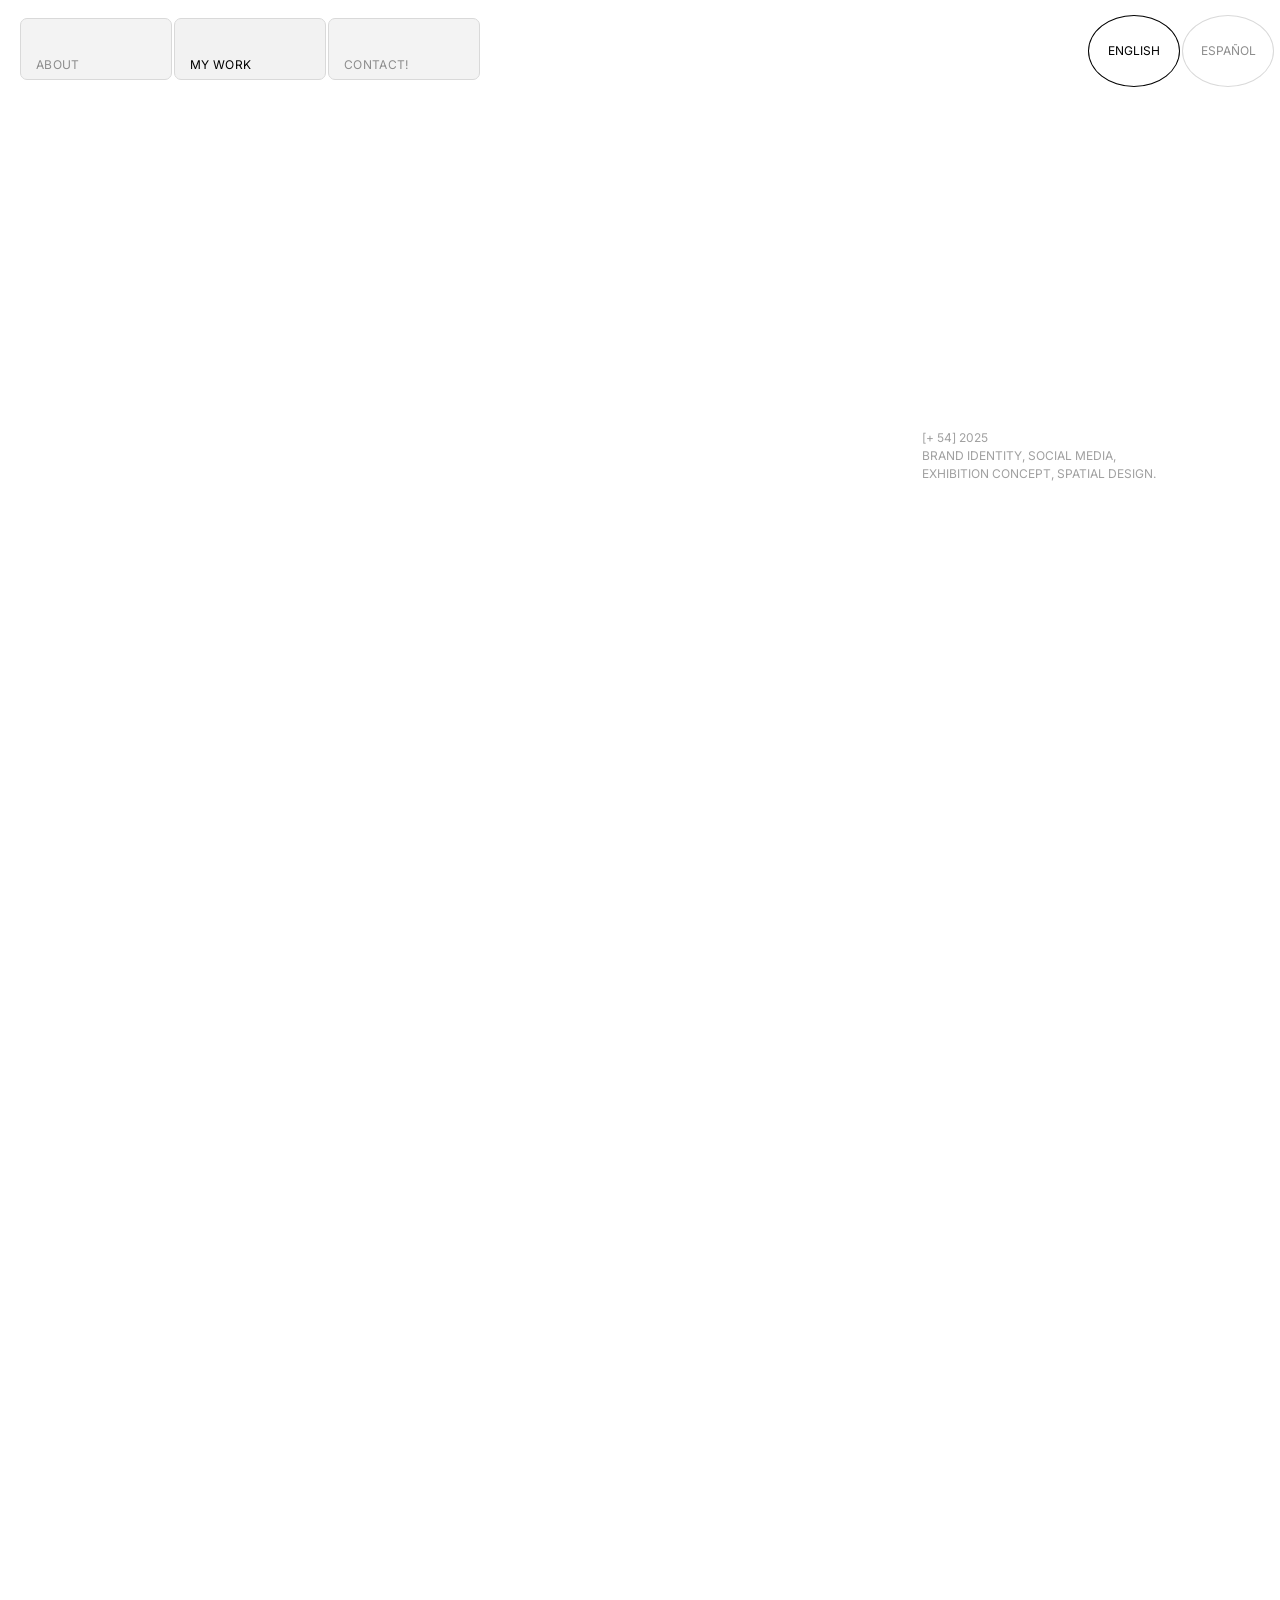
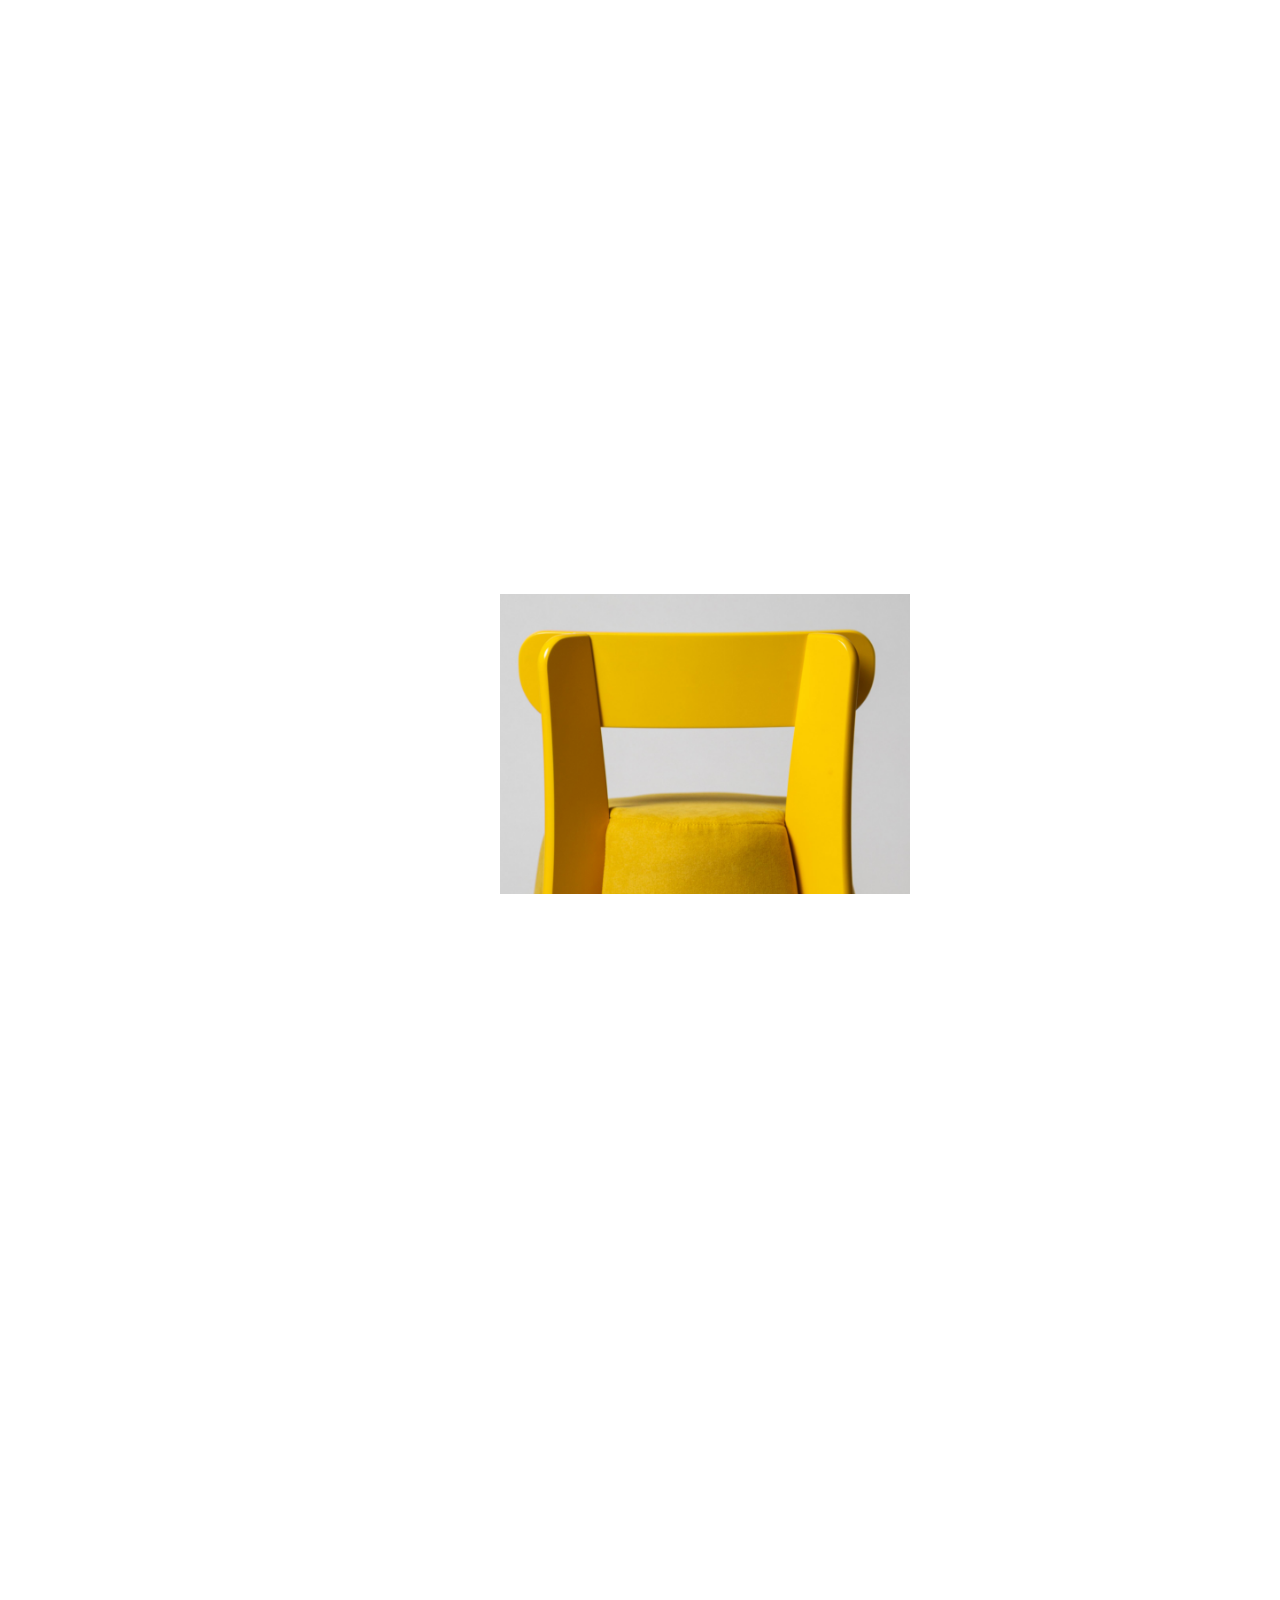
==== index.html @ 95187485 "Update index.html" ====
<!DOCTYPE html>
<html lang="es">
<head>
  <meta charset="UTF-8">
  <meta name="viewport" content="width=device-width, initial-scale=1.0">
  <title>FRANCINA´S PORTFOLIO</title>

  <link rel="stylesheet" href="css/styles.css">
  <link rel="stylesheet" href="css/cv.css">
  <link href="https://fonts.googleapis.com/css2?family=Inter:wght@300;400;500;600;700&display=swap" rel="stylesheet">
</head>

<body>

<div class="frame"></div>
<div class="grid-overlay"></div>

<div id="fixedText"></div>
<!-- NAV -->
<header class="navbar">
  <nav class="side-nav">
    <div class="menu">
     <a href="about.html" data-i18n="nav_about">about</a>
      <a href="index.html" class="active" data-i18n="nav_work">my work</a>
     <a href="contact.html" data-i18n="nav_contact">contact!</a>
    </div>

    <div class="top-controls">
      <div class="language-selector-text">
        <span class="lang-option active" data-lang="en">english</span>
        <span class="lang-option" data-lang="es">español</span>
      </div>
    </div>
  </nav>
</header>

<!-- PROJECTS -->
<section class="projects-container">


  <!-- PROYECTO 1 -->
  <a href="about/projects/proyecto3.html" class="project-link">
    <div class="project">
      <video class="video-hover" src="about/img/portada3.mp4" muted loop playsinline></video>
      <div class="project-text">
        <p class="project-title" data-i18n="project1_title">+54</p>
        <p class="project-meta" data-i18n="project1_meta_1">Brand Identity, Social Media,</p>
        <p class="project-meta" data-i18n="project1_meta_2">Exhibition Concept, Spatial Design.</p>

      </div>
    </div>
  </a>

  <!-- PROYECTO 2 -->
  <a href="about/projects/proyecto2.html" class="project-link">
    <div class="project">
      <video class="video-hover" src="about/img/portada2A.mp4" muted loop playsinline ></video>
      <div class="project-text">
        <p class="project-title" data-i18n="project2_title">[ SAPROBIO ]</p>
        <p class="project-meta" data-i18n="project2_meta_1">Immersive experience, Animation,</p>
        <p class="project-meta" data-i18n="project2_meta_2">Visuals.</p>

      </div>
    </div>
  </a>

  <!-- PROYECTO 3 -->
  <a href="about/projects/proyecto1.html" class="project-link">
    <div class="project">
      <video class="video-hover" src="about/img/portada1.mp4"muted loop playsinline preload="none"></video>
      <div class="project-text">
        <p class="project-title" data-i18n="project3_title"> [ Cero al infinito ]</p>
        <p class="project-meta" data-i18n="project3_meta_1">Brand Identity, Social Media,</p>
        <p class="project-meta" data-i18n="project3_meta_2">Exhibition Concept, Spatial Design.</p>
  
      </div>
    </div>
  </a>

  <!-- PROYECTO 4 -->
  <a href="about/projects/proyecto4.html" class="project-link">
    <div class="project">
      <video class="video-hover" src="about/img/portada4.mp4" muted loop playsinline preload="none"></video>
      <div class="project-text">
        <p class="project-title" data-i18n="project4_title">Mut4ante mentiroso</p>
        <p class="project-meta" data-i18n="project4_meta_1">Editorial Design, Visual Narrative.</p>

      </div>
    </div>
  </a>

  <!-- PROYECTO 5 -->
  <a href="about/projects/proyecto6.html" class="project-link">
    <div class="project">
      <video class="video-hover" src="about/img/portada6A.mp4" muted loop playsinline ></video>
      <div class="project-text">
        <p class="project-title" data-i18n="project5_title">persecuta</p>
        <p class="project-meta" data-i18n="project5_meta_1">Live Visuals</p>
       
      </div>
    </div>
  </a>

  <!-- PROYECTO 6 -->
  <a href="about/projects/proyecto5.html" class="project-link">
    <div class="project">
      <img class="media-hover" src="about/img/portada5.jpg" alt="Silla Encuentro">
      <div class="project-text">
        <p class="project-title" data-i18n="project6_title">ENCUENTRO CHAIR</p>
        <p class="project-meta" data-i18n="project6_meta_1">Furniture Design.</p>
   
      </div>
    </div>
  </a>

  <!-- PROYECTO 7 -->
  <a href="about/projects/proyecto7.html" class="project-link">
    <div class="project">
      <video class="video-hover" src="about/img/portada7A.mp4" muted loop playsinline preload="none"></video>
      <div class="project-text">
        <p class="project-title" data-i18n="project7_title">IA expermientation</p>
        <p class="project-meta" data-i18n="project7_meta_1">Composition and IA expermientation.</p>
        <p class="project-meta" data-i18n="project7_meta_2">Composition and IA expermientation.</p>
 
      </div>
    </div>
  </a>

  <!-- PROYECTO fantasma -->
  <a href="about/projects/proyecto7.html" class="project-link">
    <div class="project">
      <video class="video-hover" src="img/portada3.mp4" muted loop playsinline preload="none"></video>
    </div>
  </a>

</section>

<!-- JS -->
<script src="js/main.js"></script>
<script src="js/traduccion.js"></script>

<script>
document.addEventListener("keydown", (e) => {
  if (e.key === "g") {
    document.body.classList.toggle("no-grid");
  }
});
</script>

<div class="blur-overlay"></div>

</body>
</html>
---- css/styles.css ----
body {
  margin: 0;
  font-family: Arial, Helvetica, sans-serif;
  cursor: none;
  background:gradient #f8f8f8;


  
  
}

/* ================= NAV ================= */

.side-nav {
  position: fixed;
  left: 20px;
  top: 40px;
  display: flex;
  flex-direction: column;
  justify-content: space-between;
  height: 500vh;
}

.lang p {
  border: 1px dashed black;
  padding: 5px 10px;
  margin-bottom: 5px;
  font-size: 14px;
}

/* MENU */

.menu {
  position: fixed;
  top: 18px;
  left: 20px;
  display: flex;
  flex-direction: row;
  gap: 2px;
  z-index: 2000;

}

.menu a {
  display: flex;
  align-items: flex-end;
  justify-content: flex-start;
  width: 120px;
  min-height: 40px;
  padding: 10px 15px;
  text-decoration: none;
  font-size: 12px;
  text-transform: uppercase;
  letter-spacing: 0.3px;
  color: #8d8d8d;
  background-color: #f2f2f2de;
  border: 1px solid #d9d9d9;
  border-radius: 7px;
  transition: all 0.3s ease;

}

.menu a.active {
  background-color: #f2f2f2;
  color: #000;
}

.menu a:hover {
  color: #000;
}




/* ================= PROJECTS ================= */

.projects-stack {
  position: relative;
  height: auto;


}

.project-link,
.project-link * {
  text-decoration: none !important;
  display: block;
  
}

.project {
  position: relative; /* 👈 importante */
  top: 30vh;
  width: 40%;
  margin: 0 auto 20vh auto;
  overflow: visible;
  margin-left: 500px;
}


.project video,
.project img {
  width: 80%;
  display: block;
  object-fit: cover;
}


.project-text {
  position: absolute;
  top: 50%;
  left: 90%;
  transform: translateY(-50%);
  margin-left: 10px;
  width: 300px;
  line-height: 0.1;

  opacity: 0;
  filter: blur(0px);

  transition: 
    opacity 0.2s ease,
    filter 0.2s ease;
    
}

/* CONTENEDOR FIJO DE TEXTO */

.fixed-project-text {
  position: fixed;
  top: 50%;
  right: 100px;
  transform: translateY(-50%);
  width: 20px;
  text-align: center;
  opacity: 1;

  transition: opacity 0.1s ease, filter 0.1s ease;
  pointer-events: none;


}

.project-title {
  color: #a0a0a0;
  font-size: 12px;
  text-transform: uppercase;
  font-weight: 400;


}

.project-meta {
  color: #a0a0a0;
  margin-bottom: 0px;
  font-size: 12px;
  text-transform: uppercase;

  
}

.project-date {
  color: #a0a0a0;
  font-size: 14px;
  font-weight: 400;
  margin-top: 10px;


}

#fixedText {
  position: fixed;
  top: 50%;
  left: 72%;
  transform: translateY(-50%);
  width: 500px;

  pointer-events: none;

  opacity: 0;
  filter: blur(10px);
  transition: opacity 0.4s ease, filter 0.4s ease;
  line-height: 0.5; /* 👈 interlineado */
  
  
}

.project:hover img,
.project:hover video
 {
  outline: 2px solid rgb(208, 207, 207);
  
}


/* ================= MOBILE ================= */

@media (max-width: 600px) {


    /* NAVBAR */
    .menu {
      left: 10px;
      right: 10px;
   
      align-items: center;
      padding: 0;

      
      
    }
  
  .menu a {
  display: flex;
  align-items: flex-end;
  justify-content: flex-start;
  width: 100px;
  min-height: 40px;
  padding: 10px 30px 10px 20px;
  text-decoration: none;
  font-size: 12px;
  letter-spacing: 0.3px;
  color: #8d8d8d;
  background-color: #f2f2f2de;
  border: 1px solid #d9d9d9;
  border-radius: 7px;
  transition: all 0.3s ease;

}



    .project {
      width: 70%;
      margin-left: 90px;
      margin-top: 10px;
    }
  
    .project-text {
      position: relative;      /* 🔥 deja de ser absolute */
      top: auto;
      left: auto;
      transform: none;
      margin: 10px 0 0 0;      /* espacio debajo de la imagen */
      width: 100%;
      line-height: 0.5;
    }
  
    #fixedText {
      position: fixed;
      top: 60%;
      left: 50%;                 /* 👈 lo llevamos al centro */
      transform: translate(-50%, -50%);  /* 👈 lo compensamos */
      width: 320px;
    
      pointer-events: none;
    
      opacity: 0;
      filter: blur(10px);
      transition: opacity 0.4s ease, filter 0.4s ease;
    
      line-height: 0.5; /* 👈 recomiendo subirlo */
      text-align: center; /* 👈 centra el texto interno */
    }
    .project:hover .project-text {
      transform: none;
    }


  .project-title {
    color: #a0a0a0;
    text-transform: uppercase;
    margin-bottom: 6px;
    font-size: 12px;
  }
  
  .project-meta {
    color: #a0a0a0;
    margin-bottom: 0px;
    font-size: 12px;
  }
  
  .project-date {
    color: #a0a0a0;
    text-transform: lowercase;
    font-size: 12px;
  }
}



/* ================= CURSOR ================= */

.star {
  position: fixed;
  pointer-events: none;
  font-size: 20px;
  color: #000;
  transform: translate(-50%, -50%);
  transition: all 0.5s ease;
}

/* ================= CONTACT ================= */

.contact-container {
  display: flex;
  flex-direction: column;
  align-items: center;
  justify-content: center;
  min-height: 90vh;
  gap: 5px;
  font-family: Arial, Helvetica, sans-serif;
  font-weight: 400;

}

.contact-link {
  color: #9d9c9c;
  font-size: 20px;
  text-decoration: none;
  text-transform: uppercase;
}

.contact-link:hover {
  color: #000;
}


@media (max-width: 600px) {
  .contact-link {
    color: #9d9c9c;
    font-size: 14px;
    text-decoration: none;
  }

  .contact-container {
    display: flex;
    flex-direction: column;
    align-items: center;
    justify-content: center;
    min-height: 90vh;
    gap: 2px;
    font-family: Arial, Helvetica, sans-serif;
    font-weight: 400;
    
  
  }
}




/* ── TOP RIGHT LANGUAGE ── */



/* CÍRCULOS */
.lang-option {
  width: 100px;            /* igual a min-height del menu */
  height: 70px;
  display: flex;
  align-items: center;
  justify-content: center;
  font-size: 12px;
  text-transform: uppercase;

  color: #8d8d8d;
  background-color: #ffffffde;
  border: 1px solid #d9d9d9;
  border-radius: 50%;

  cursor: pointer;
  transition: all 0.3s ease;

}

/* HOVER */
.lang-option:hover {
  color: #000;
  border-color: #000;


}

/* ACTIVO */
.lang-option.active {
  color: #000;
  background-color: #ffffff;
    border-color: #000;

  
}


  .language-selector-text {
    position: fixed !important;

    right: 6px;
    top: 15px;
    
    display: flex !important;
    flex-direction: row !important;   /* 👈 ahora en fila */
    align-items: center;
    gap: 2px;

    z-index: 5000;
  }

  .lang-option {
    width: 90px;
    height: 70px;
    border-radius: 50%;
  }






  
  @media (max-width: 600px) {

  .lang-option {
    width: 100px;            /* igual a min-height del menu */
    height: 70px;
    display: flex;
    align-items: center;
    justify-content: center;
    font-size: 12px;
    text-transform: uppercase;
  
    color: #8d8d8d;
    background-color: #ffffffde;
    border: 1px solid #d9d9d9;
    border-radius: 50%;
  
    cursor: pointer;
    transition: all 0.3s ease;
  
  }
  
  /* HOVER */
  .lang-option:hover {
    color: #000;
    border-color:  #d9d9d9;
  
  
  }
  
  /* ACTIVO */
  .lang-option.active {
    color: #000;
    background-color: #ffffff;
      border-color: #000;
  
    
  }
  
  
    .language-selector-text {
      position: fixed !important;
  
      right: 6px;   /* ← podés modificar distancia al borde derecho */
      bottom: 6px;  /* ← podés modificar distancia al borde inferior */
  
      top: auto !important;
      
      display: flex !important;
      flex-direction: column !important;  /* 👈 vertical real */
      align-items: center;
      gap: 2px;
  
      z-index: 5000;
    }
  
    .lang-option {
      width: 80px;
      height: 60px;
      border-radius: 50%;
    }
  }
---- css/cv.css ----
/* =========================
   HERO SECTION
========================= */

.hola {
  max-width: 1400px;
  margin-left: 70px;
  margin-top: 180px;
  line-height: 1.2;
  font-size: 50px;
}

.hola p {
  margin-bottom: 1.5rem;
}


/* =========================
   RESET TIPOGRÁFICO
========================= */

/* =========================
   BASE TIPOGRÁFICA
========================= */

body {
  font-family: 'Inter', sans-serif;
  font-size: 12px;      /* 👈 antes era 14px */
  line-height: 0.7;     /* 👈 interlineado más compacto */
}


/* =========================
   CONTENEDOR
========================= */

.container {
  margin-top: 90px;
  margin-left: 70px; /* mismo punto que el hero */
  max-width: 1050px;

}




/* =========================
   SECCIONES
========================= */

.section {
  display: grid;
  grid-template-columns: 300px 1fr; /* reducimos columna izquierda */
  column-gap: 60px;
  margin-bottom: 50px;  
}

.section-title {
  color: #a0a0a0;
  letter-spacing: 0.5px;
  text-transform:uppercase;
}

.section-content p {
  margin-bottom: 6px;
}

.strong {
  margin-top: -1px;
  color: #000000;
  text-decoration: underline;
}

/* =========================
   📱 MOBILE
========================= */

@media (max-width: 600px) {

  body {
    font-size: 12px;
    line-height: 1.2;
  }

  .hola {
    margin-left: 0;
    margin-top: 150px;
    padding: 0 24px;
    max-width: 100%;
    font-size: 12px;
    
    
  }

  .container {
    margin-left: 0;
    margin-top: 100px;
    padding: 0 50px;
    max-width: 110%;
    
  }

  .section {
    grid-template-columns: 140px 1fr; 
    column-gap: 0;
    row-gap: 10px;
    margin-bottom: 40px;
    
  }

  .section-title {
    margin-bottom: 8px;
    margin-left: -20px;



  }
}
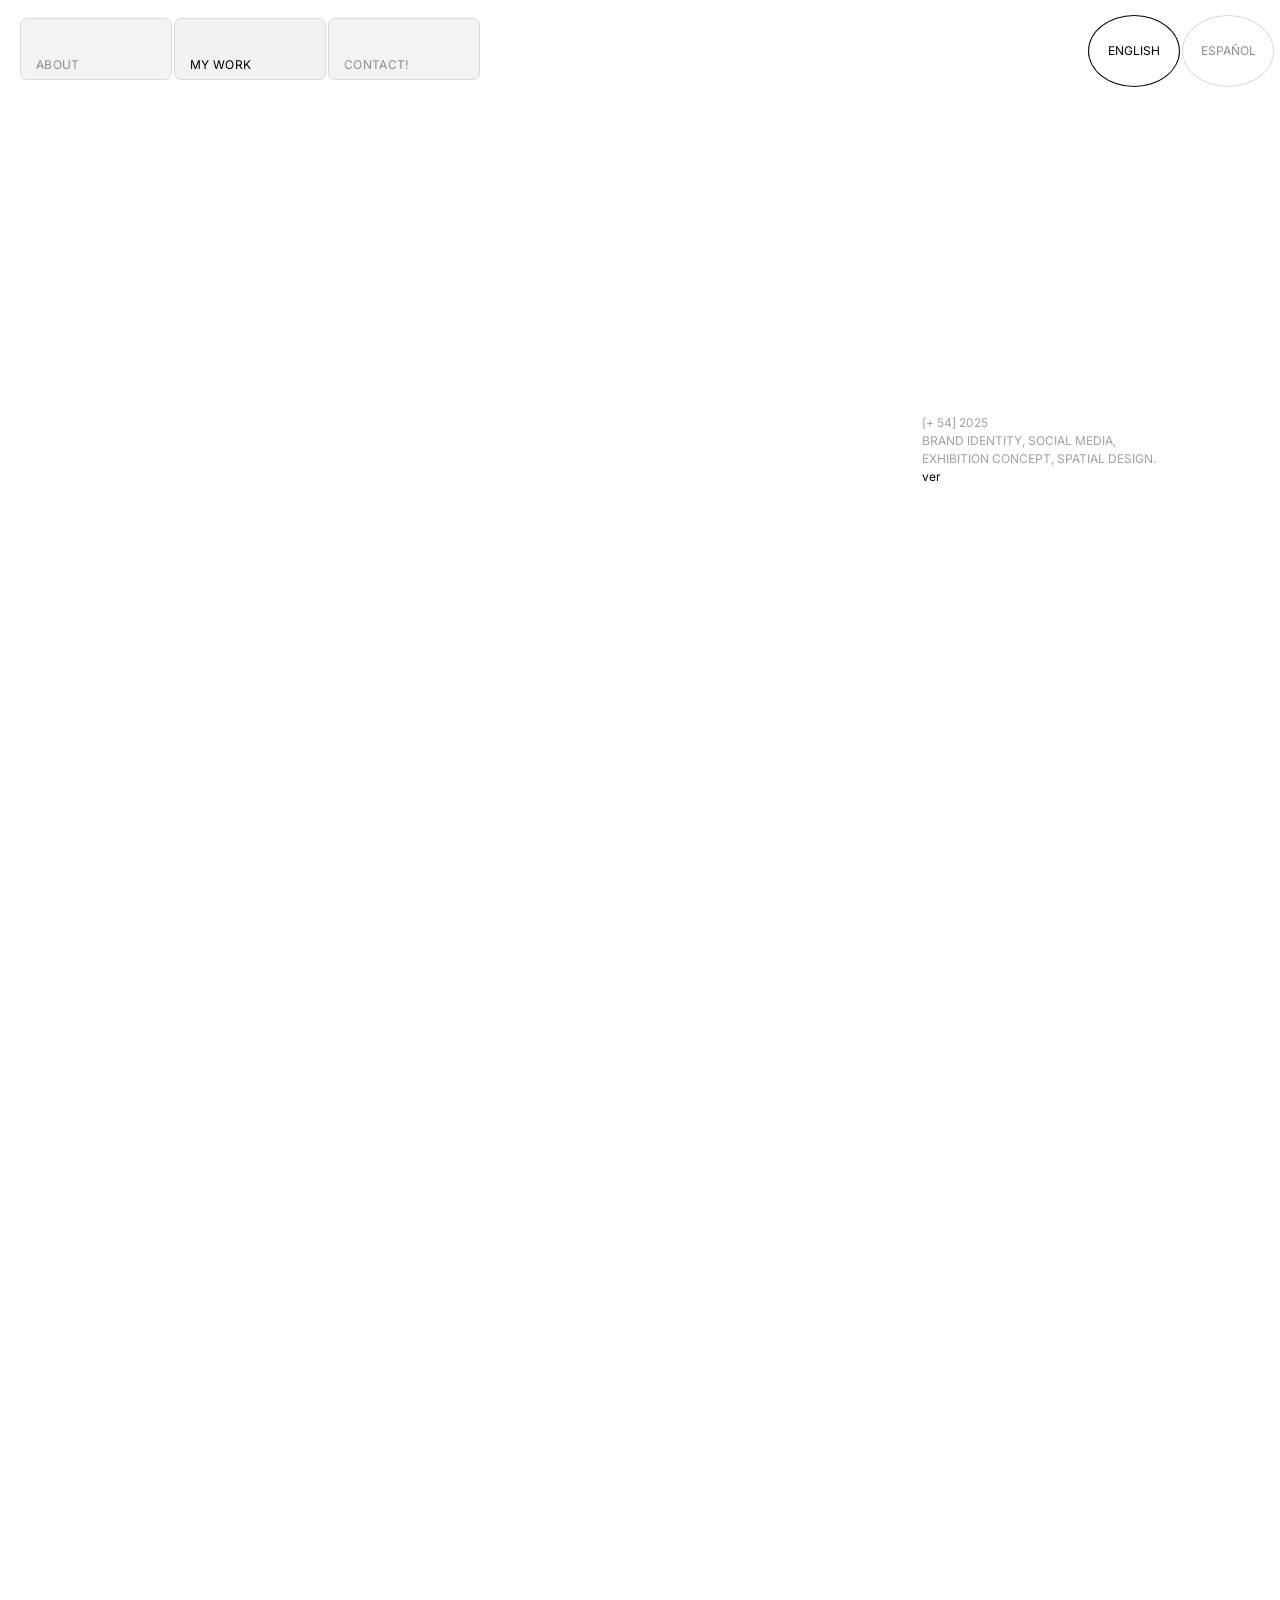
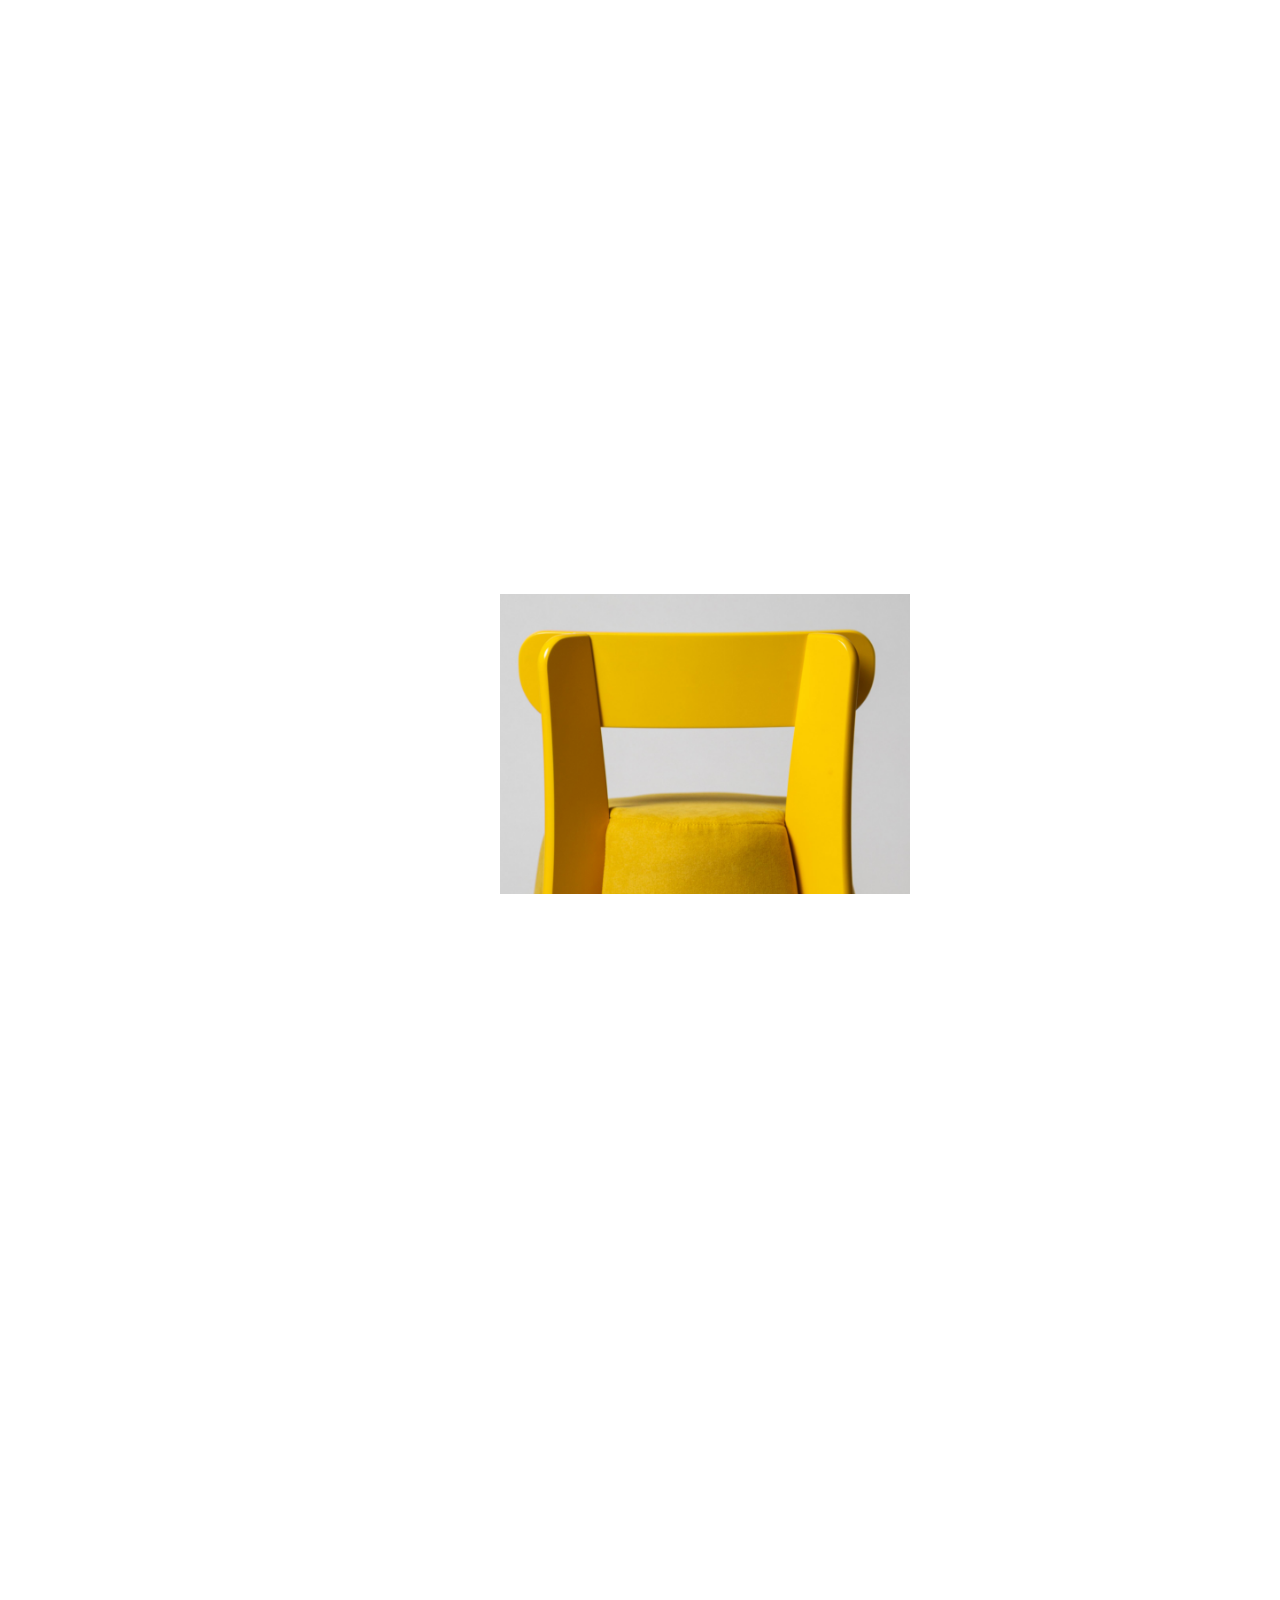
==== commit 6ec801b1: "Update index.html" ====
--- a/index.html
+++ b/index.html
@@ -3,11 +3,12 @@
 <head>
   <meta charset="UTF-8">
   <meta name="viewport" content="width=device-width, initial-scale=1.0">
-  <title>FRANCINA´S PORTFOLIO</title>
+      <title>francina´s site</title>
 
   <link rel="stylesheet" href="css/styles.css">
   <link rel="stylesheet" href="css/cv.css">
   <link href="https://fonts.googleapis.com/css2?family=Inter:wght@300;400;500;600;700&display=swap" rel="stylesheet">
+  <link rel="icon" href="/francina-portfolio/img/favicon.png" type="image/png">
 </head>
 
 <body>
@@ -46,6 +47,7 @@
         <p class="project-title" data-i18n="project1_title">+54</p>
         <p class="project-meta" data-i18n="project1_meta_1">Brand Identity, Social Media,</p>
         <p class="project-meta" data-i18n="project1_meta_2">Exhibition Concept, Spatial Design.</p>
+         <p class="ver" data-i18n="ver">ver</p>
 
       </div>
     </div>
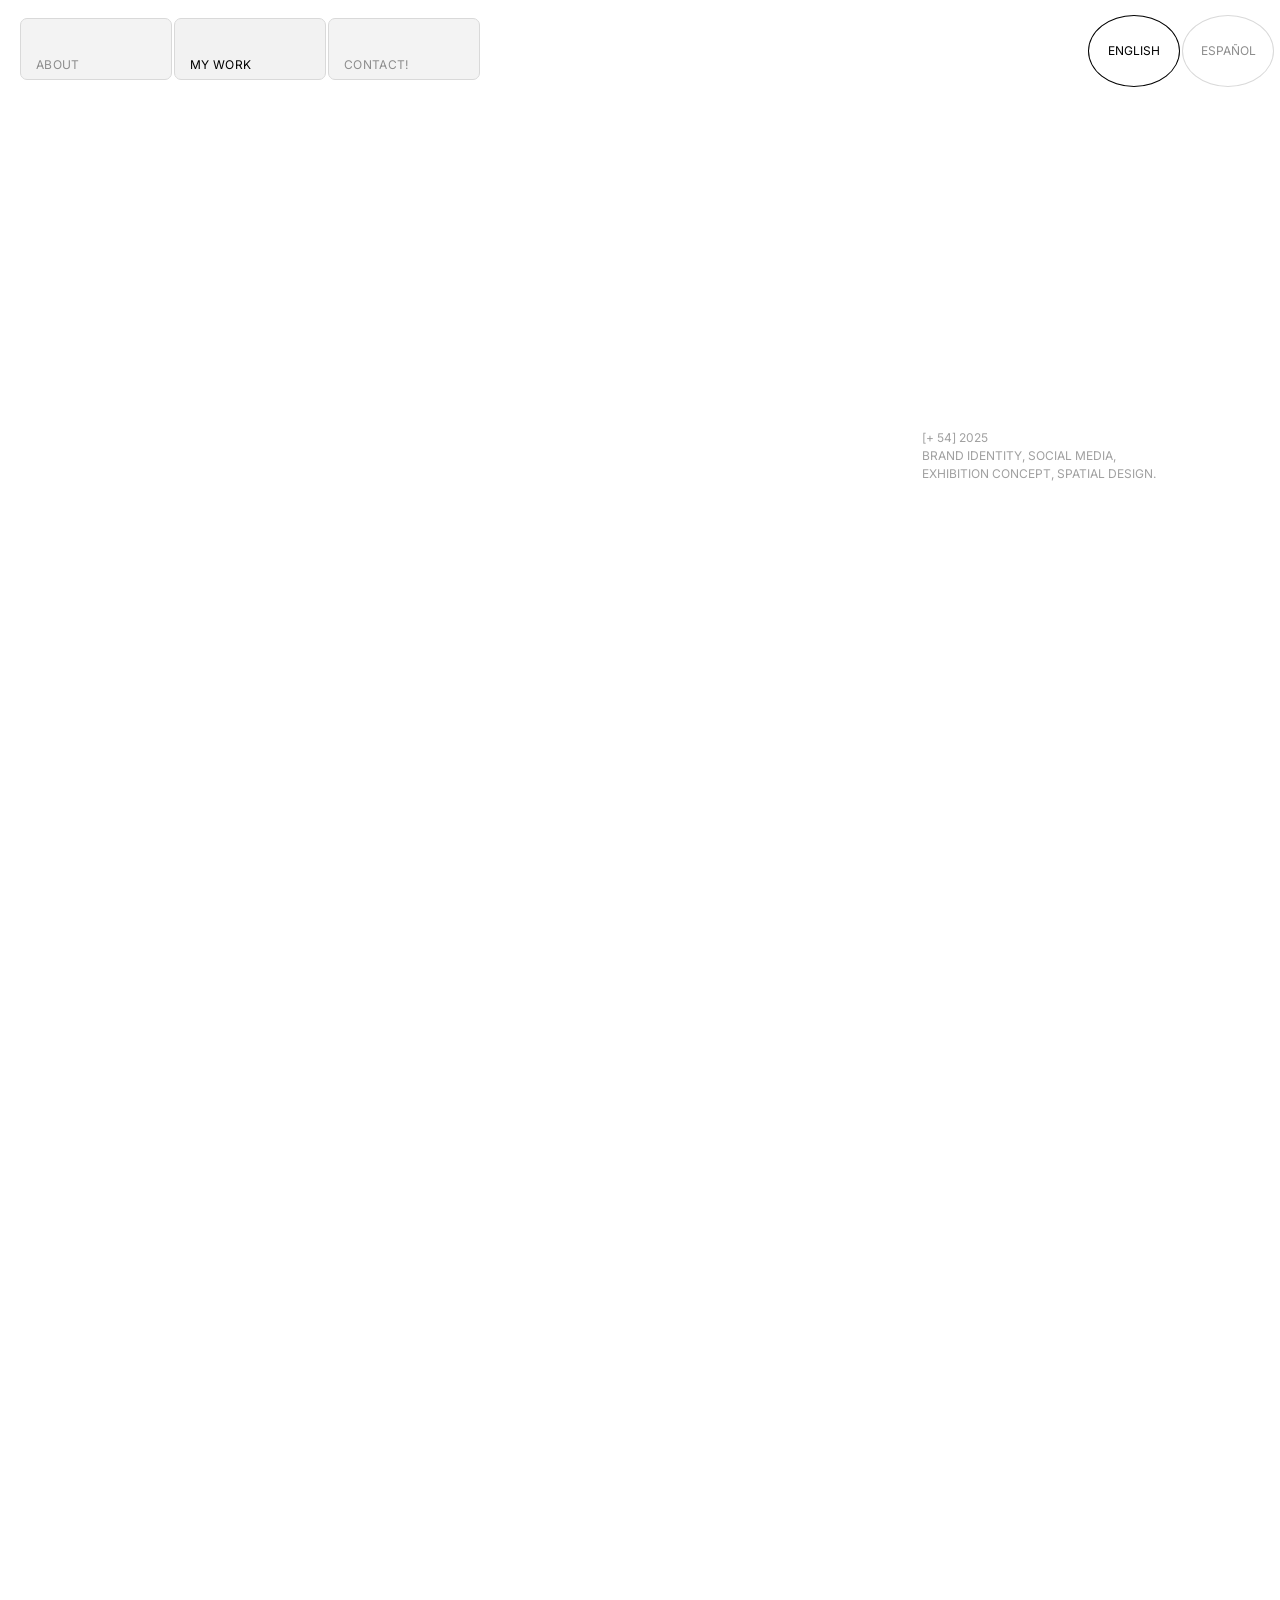
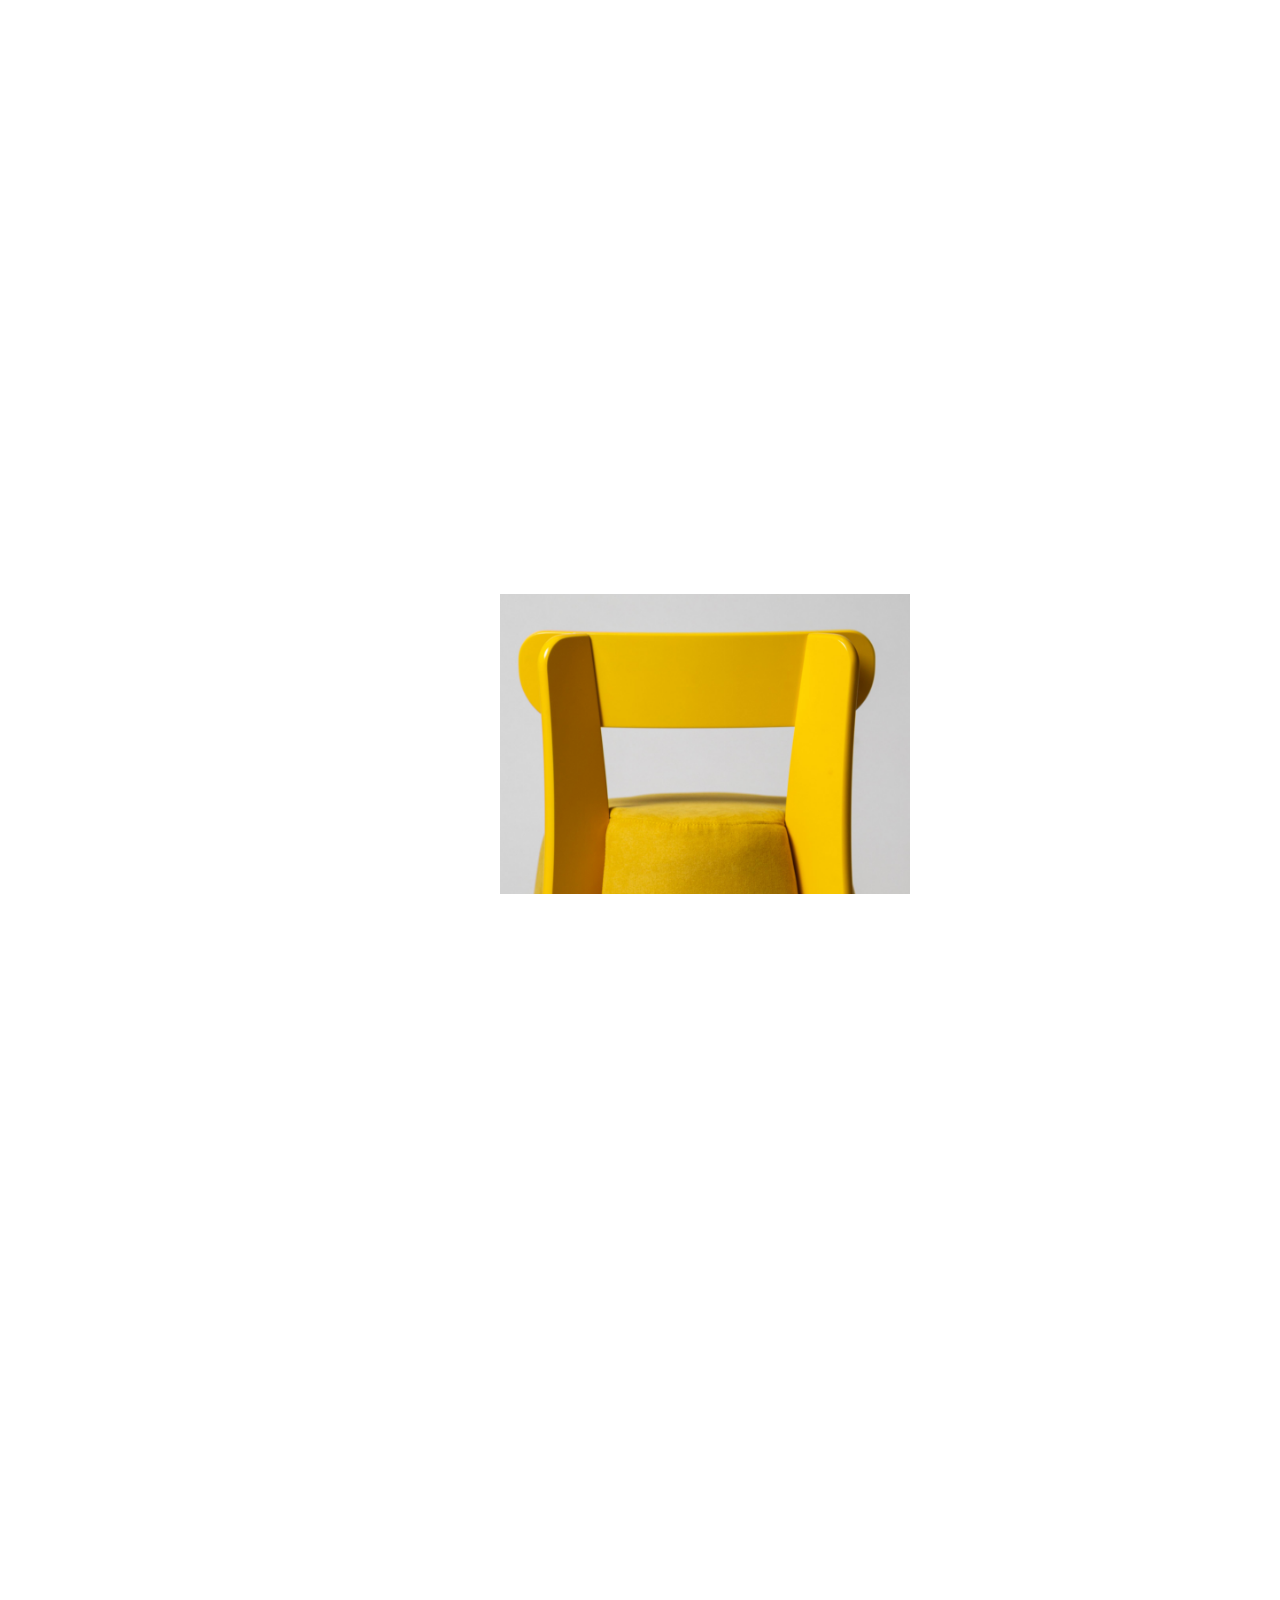
==== commit 87b28e1e: "Update index.html" ====
--- a/index.html
+++ b/index.html
@@ -47,7 +47,7 @@
         <p class="project-title" data-i18n="project1_title">+54</p>
         <p class="project-meta" data-i18n="project1_meta_1">Brand Identity, Social Media,</p>
         <p class="project-meta" data-i18n="project1_meta_2">Exhibition Concept, Spatial Design.</p>
-         <p class="ver" data-i18n="ver">ver</p>
+       
 
       </div>
     </div>
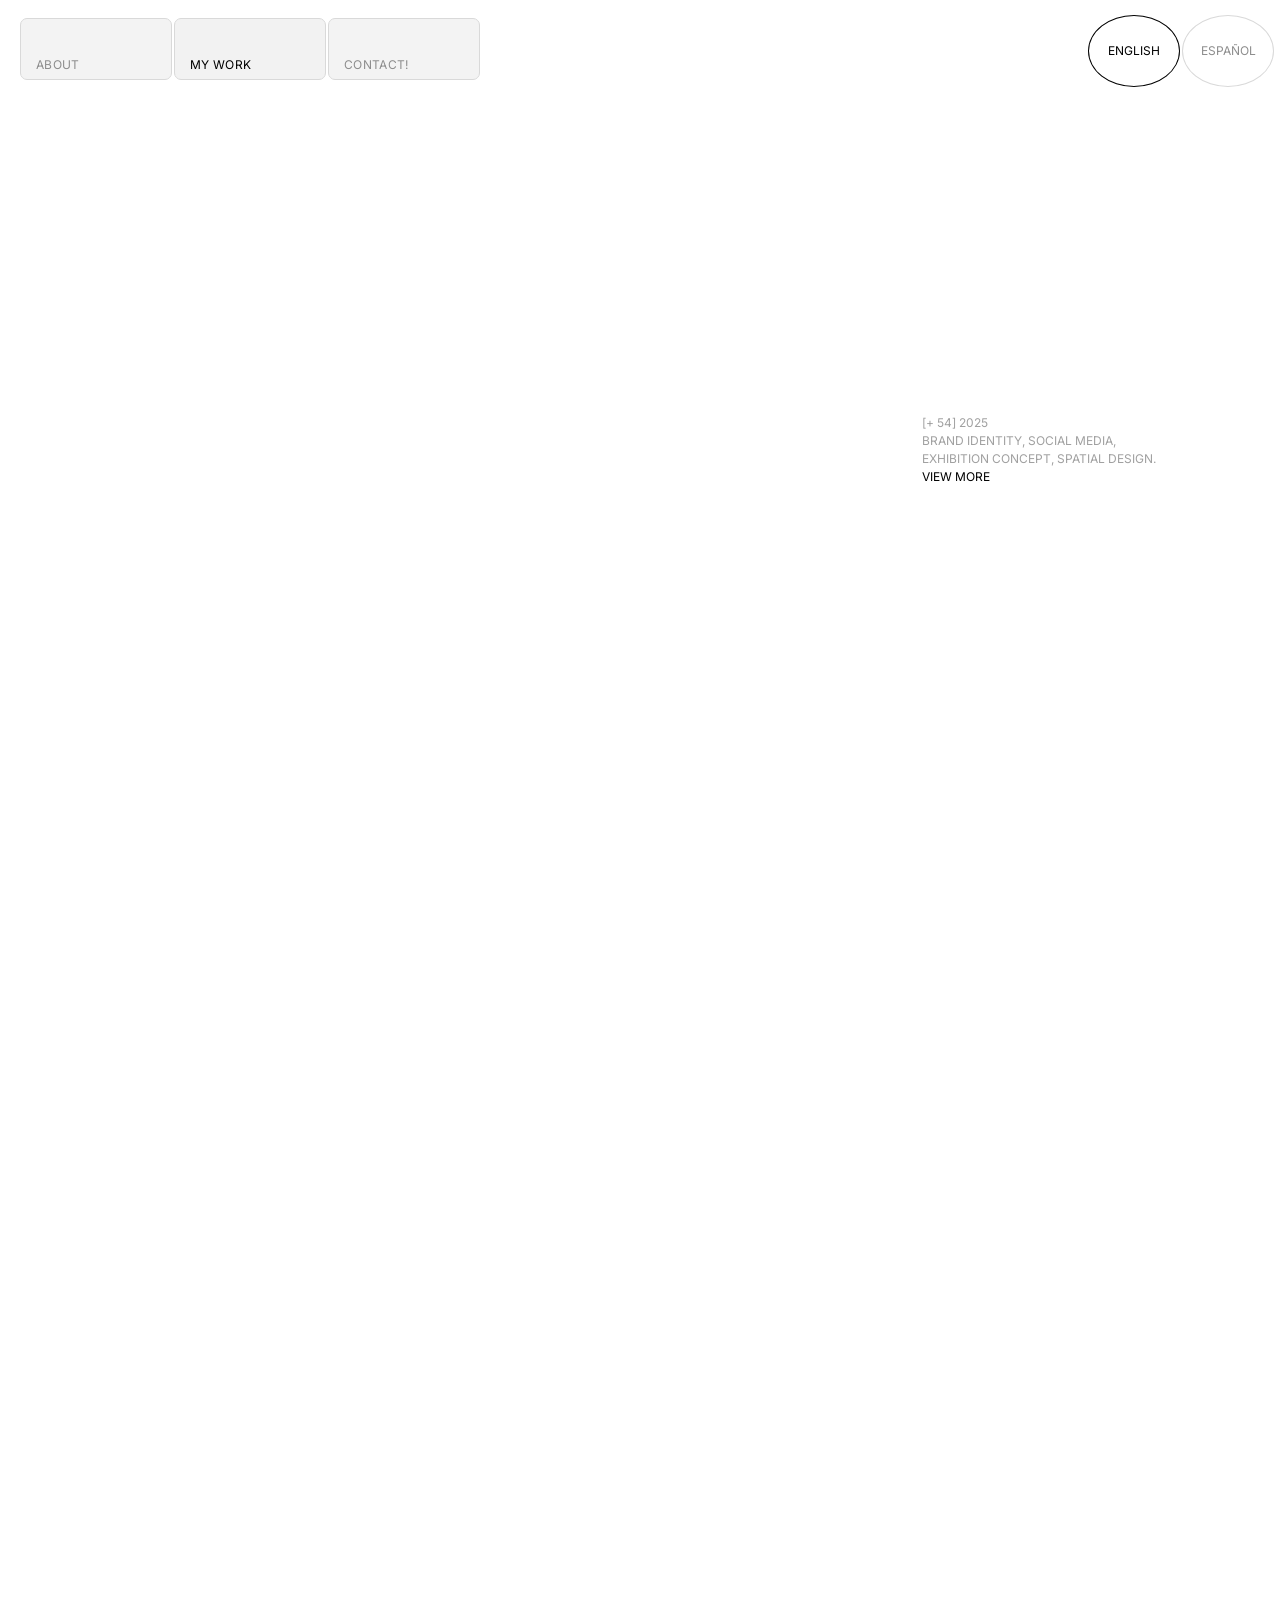
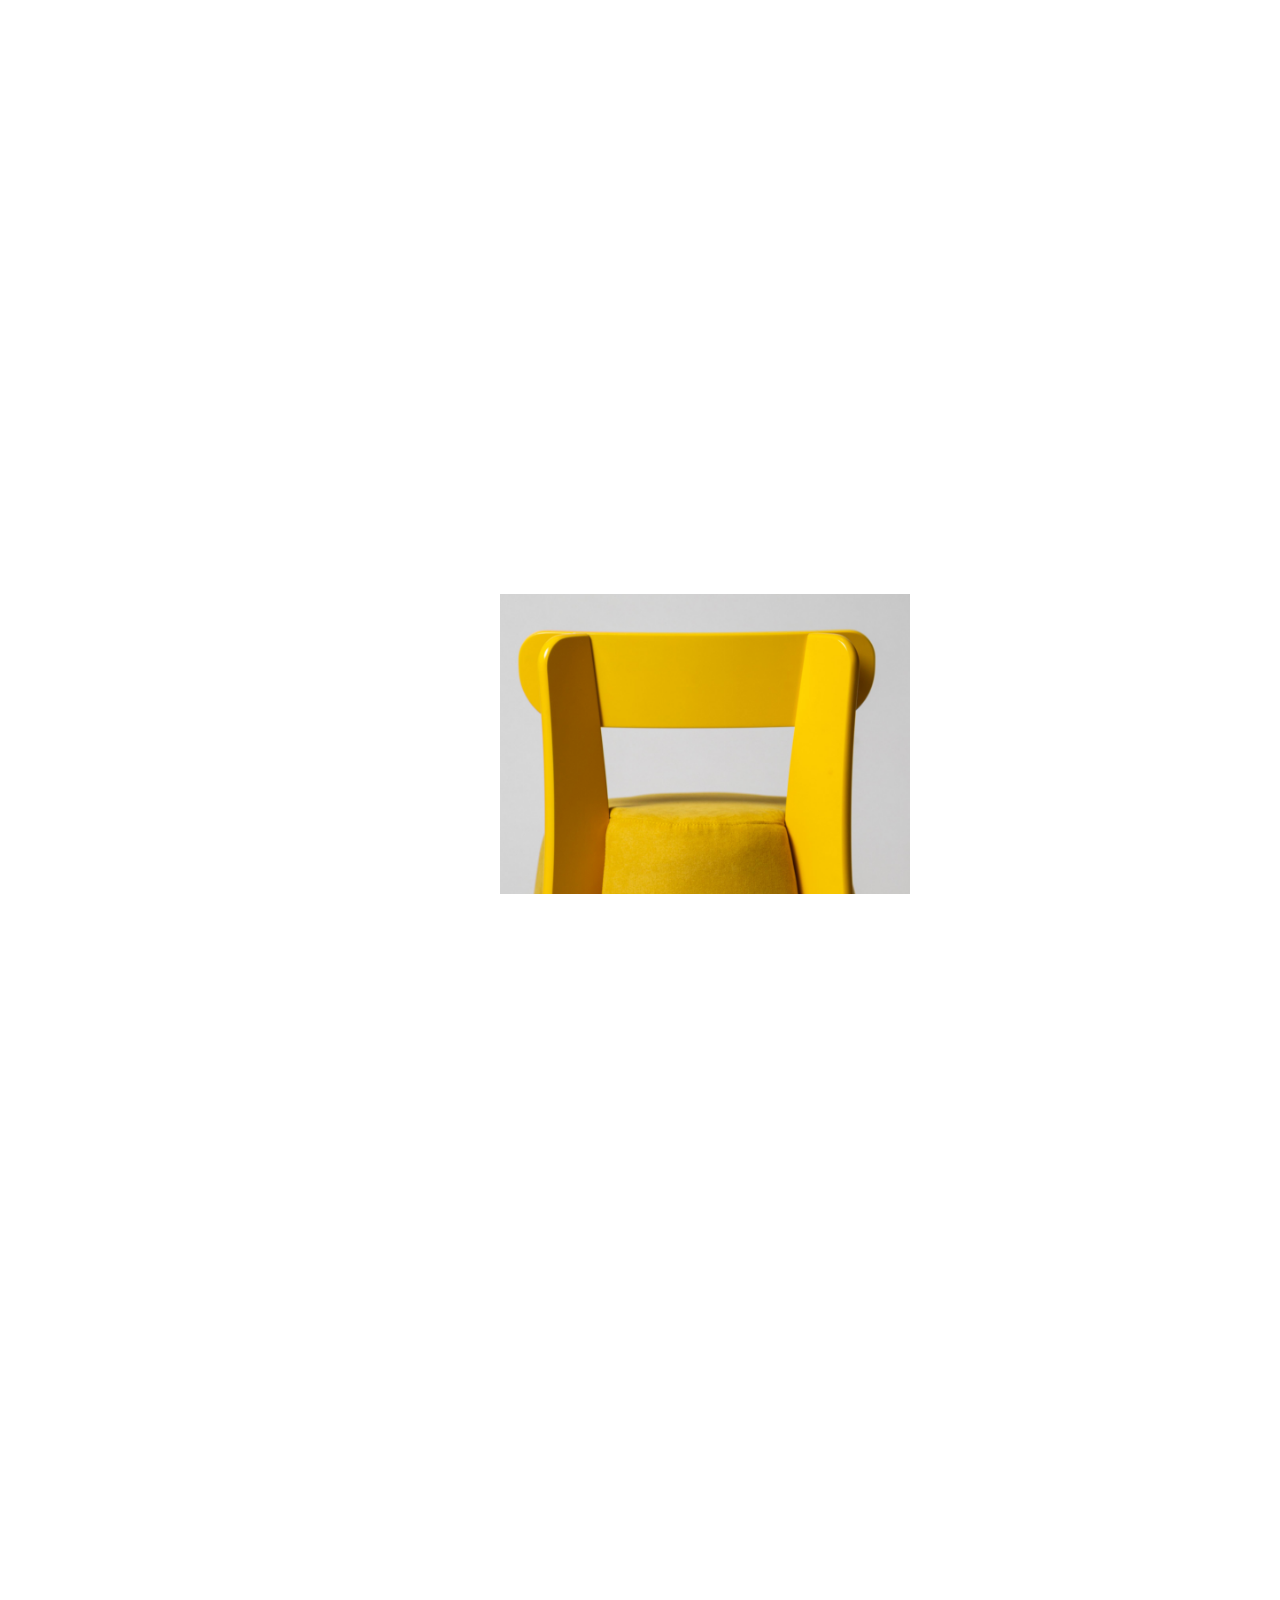
==== commit e3de9990: "Update index.html" ====
--- a/index.html
+++ b/index.html
@@ -47,6 +47,7 @@
         <p class="project-title" data-i18n="project1_title">+54</p>
         <p class="project-meta" data-i18n="project1_meta_1">Brand Identity, Social Media,</p>
         <p class="project-meta" data-i18n="project1_meta_2">Exhibition Concept, Spatial Design.</p>
+       <p class="ver" data-i18n="ver">abrir</p>
        
 
       </div>
@@ -61,6 +62,7 @@
         <p class="project-title" data-i18n="project2_title">[ SAPROBIO ]</p>
         <p class="project-meta" data-i18n="project2_meta_1">Immersive experience, Animation,</p>
         <p class="project-meta" data-i18n="project2_meta_2">Visuals.</p>
+         <p class="ver" data-i18n="ver">abrir</p>
 
       </div>
     </div>
@@ -74,6 +76,7 @@
         <p class="project-title" data-i18n="project3_title"> [ Cero al infinito ]</p>
         <p class="project-meta" data-i18n="project3_meta_1">Brand Identity, Social Media,</p>
         <p class="project-meta" data-i18n="project3_meta_2">Exhibition Concept, Spatial Design.</p>
+         <p class="ver" data-i18n="ver">abrir</p>
   
       </div>
     </div>
@@ -86,6 +89,7 @@
       <div class="project-text">
         <p class="project-title" data-i18n="project4_title">Mut4ante mentiroso</p>
         <p class="project-meta" data-i18n="project4_meta_1">Editorial Design, Visual Narrative.</p>
+         <p class="ver" data-i18n="ver">abrir</p>
 
       </div>
     </div>
@@ -98,6 +102,7 @@
       <div class="project-text">
         <p class="project-title" data-i18n="project5_title">persecuta</p>
         <p class="project-meta" data-i18n="project5_meta_1">Live Visuals</p>
+         <p class="ver" data-i18n="ver">abrir</p>
        
       </div>
     </div>
@@ -110,6 +115,7 @@
       <div class="project-text">
         <p class="project-title" data-i18n="project6_title">ENCUENTRO CHAIR</p>
         <p class="project-meta" data-i18n="project6_meta_1">Furniture Design.</p>
+         <p class="ver" data-i18n="ver">abrir</p>
    
       </div>
     </div>
@@ -123,6 +129,7 @@
         <p class="project-title" data-i18n="project7_title">IA expermientation</p>
         <p class="project-meta" data-i18n="project7_meta_1">Composition and IA expermientation.</p>
         <p class="project-meta" data-i18n="project7_meta_2">Composition and IA expermientation.</p>
+         <p class="ver" data-i18n="ver">abrir</p>
  
       </div>
     </div>
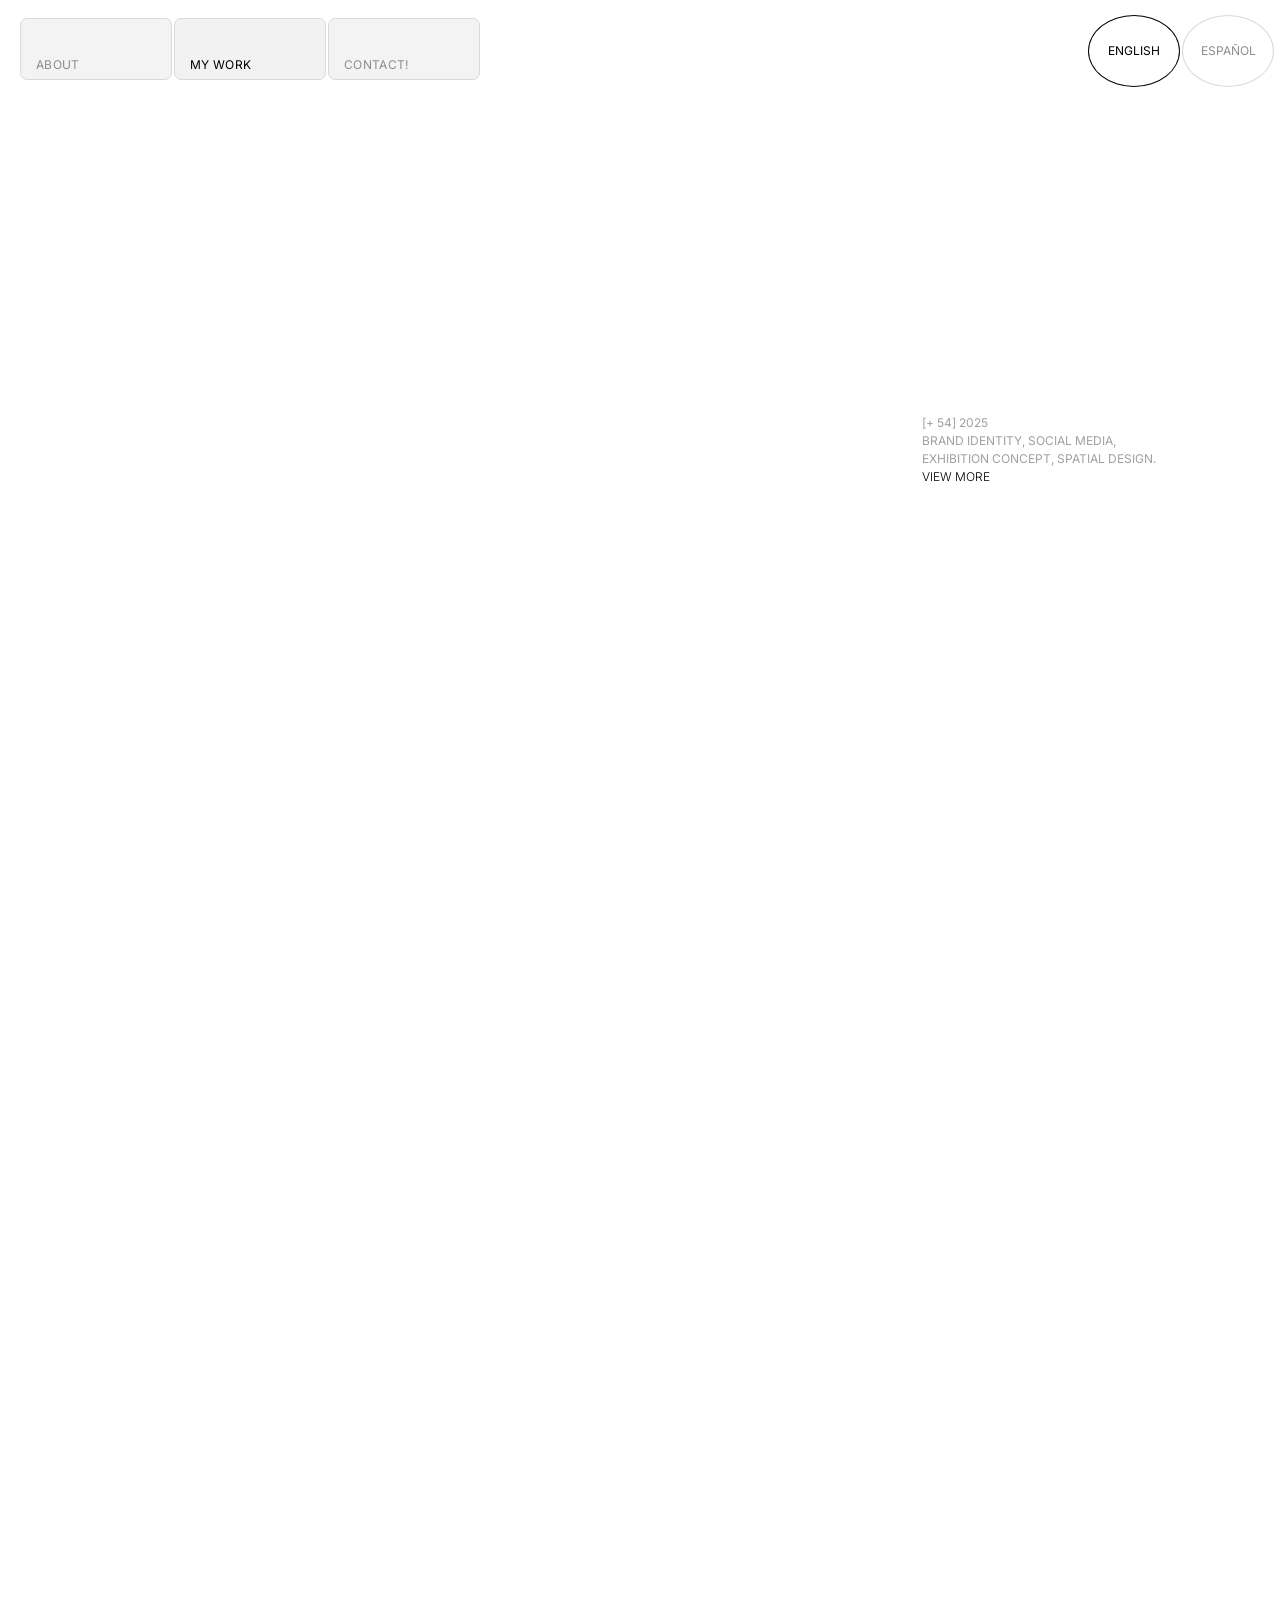
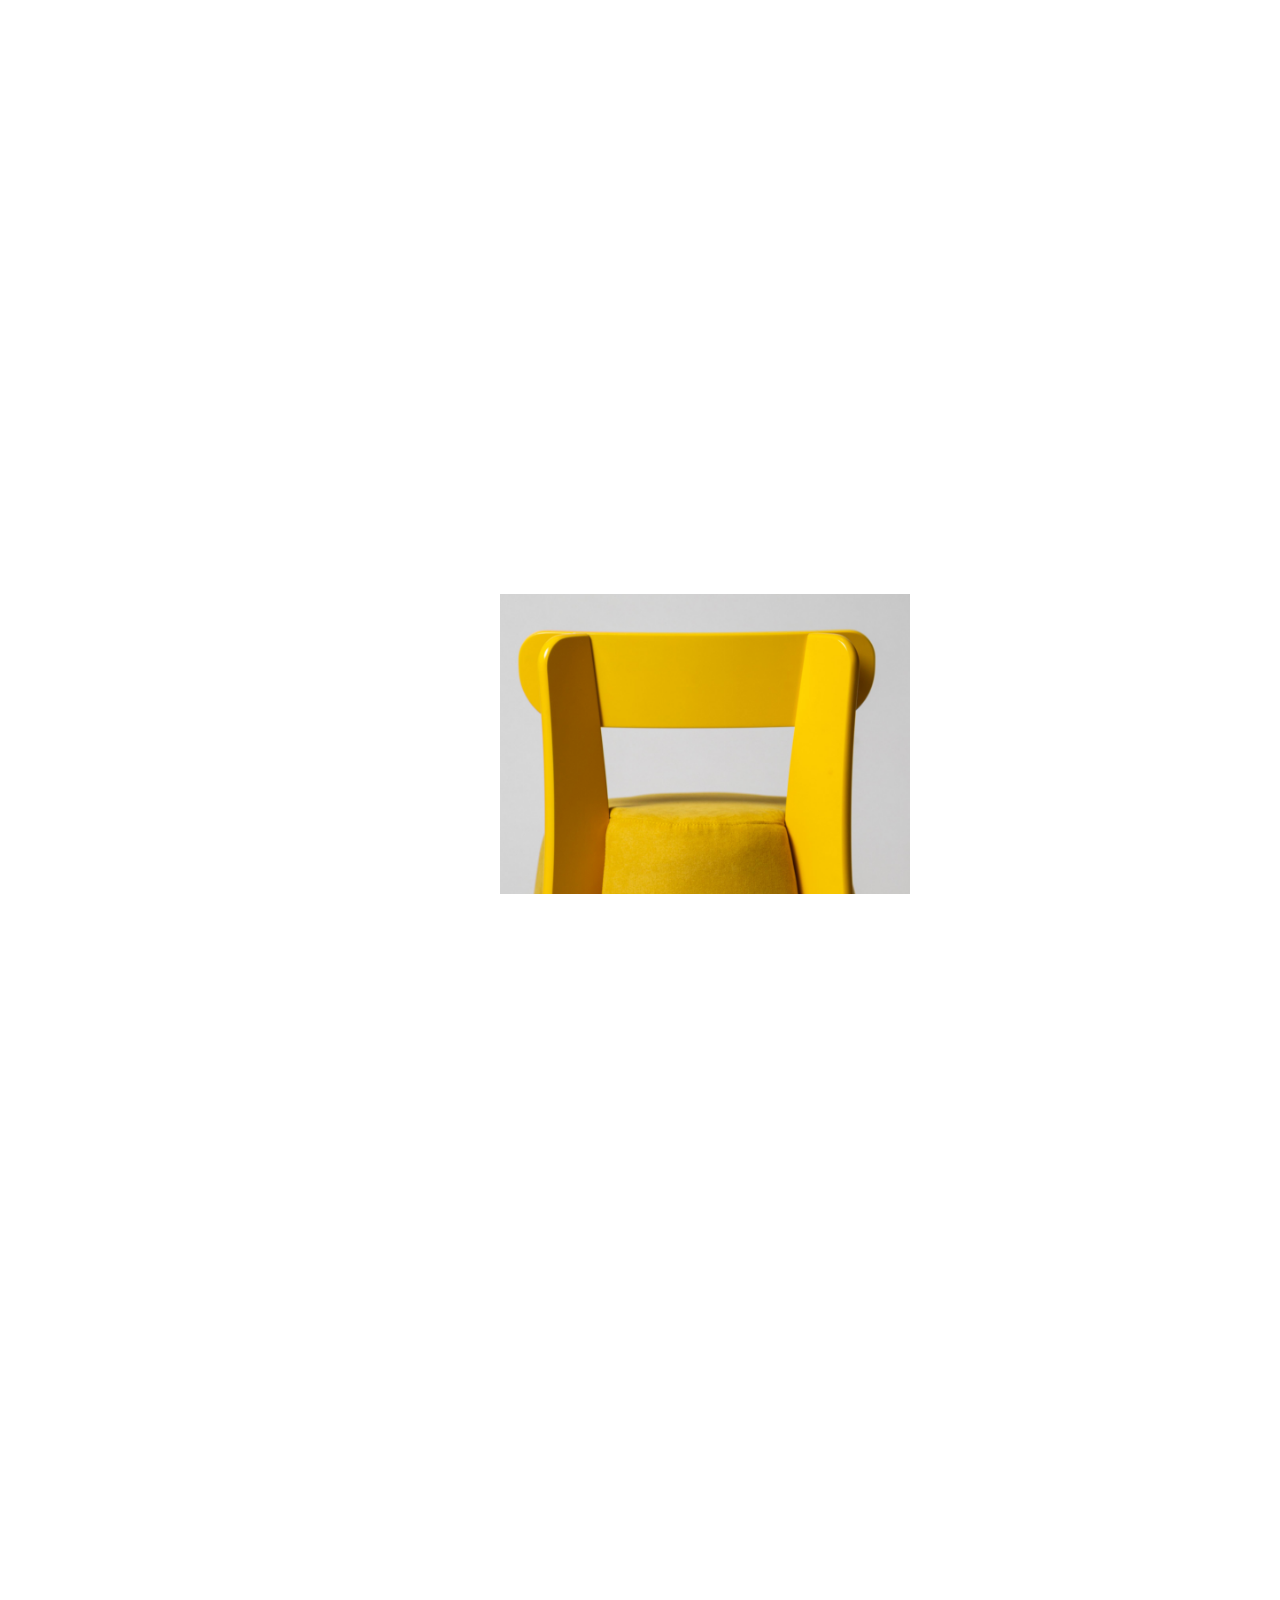
==== commit 3fa6292a: "Update index.html" ====
--- a/index.html
+++ b/index.html
@@ -8,7 +8,7 @@
   <link rel="stylesheet" href="css/styles.css">
   <link rel="stylesheet" href="css/cv.css">
   <link href="https://fonts.googleapis.com/css2?family=Inter:wght@300;400;500;600;700&display=swap" rel="stylesheet">
-  <link rel="icon" href="/francina-portfolio/img/favicon.png" type="image/png">
+  <link rel="icon" href="img/favicon.png" type="image/png">
 </head>
 
 <body>
--- a/css/styles.css
+++ b/css/styles.css
@@ -185,6 +185,14 @@
   
 }
 
+.ver {
+  color: #000;
+  font-weight: 300;
+}
+
+
+
+
 .project:hover img,
 .project:hover video
  {
